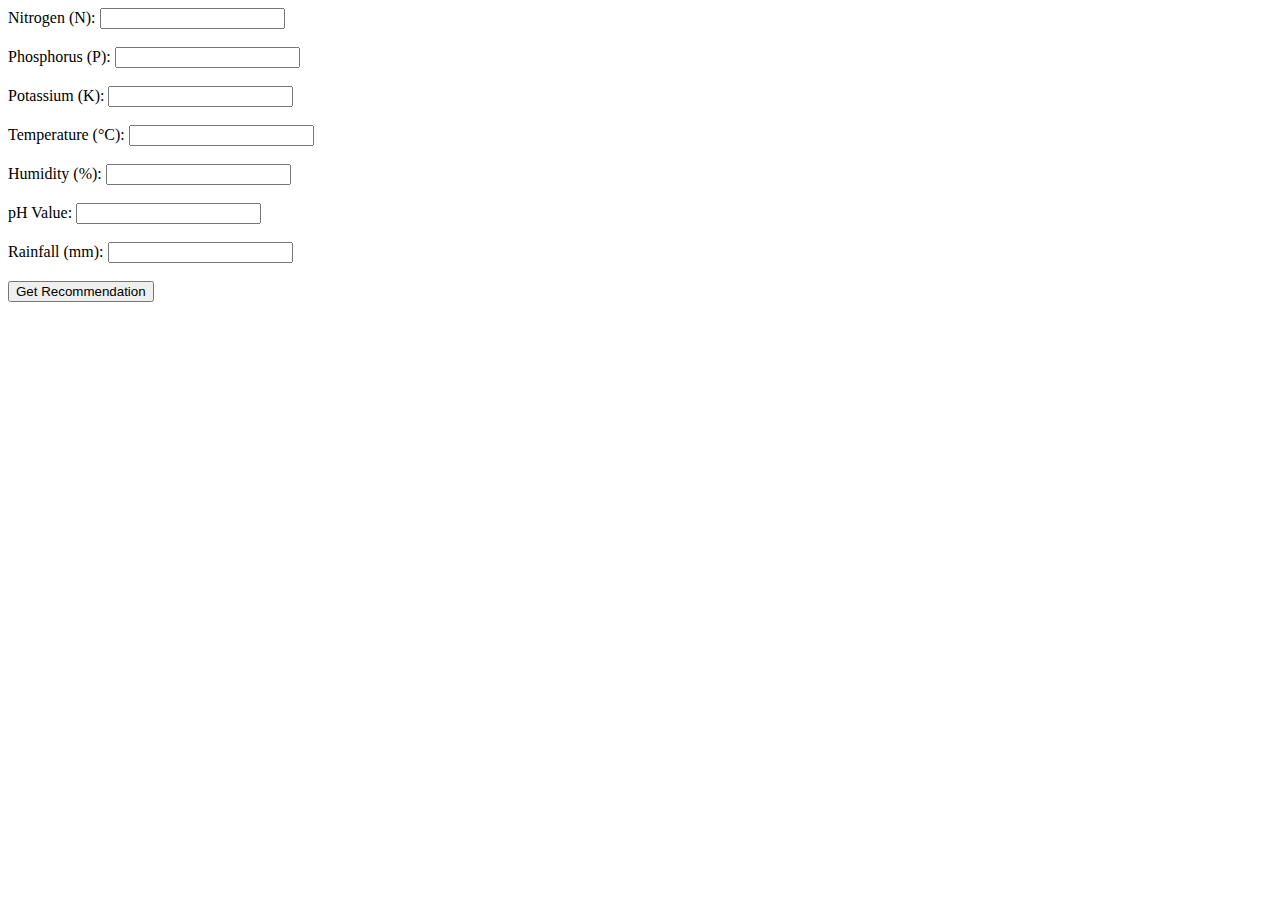
==== templates/index.html @ b46b99b2 "Initial Commit" ====
<!DOCTYPE html>
<html lang="en">
<head>
    <meta charset="UTF-8">
    <meta name="viewport" content="width=device-width, initial-scale=1.0">
    <title>Crop Recommendation</title>
    <link rel="stylesheet" href="{{ url_for('static', filename='styles.css') }}">
</head>
<body>
    <form action="/predict" method="POST">
        <label for="N">Nitrogen (N):</label>
        <input type="number" id="N" name="N" required><br><br>
    
        <label for="P">Phosphorus (P):</label>
        <input type="number" id="P" name="P" required><br><br>
    
        <label for="K">Potassium (K):</label>
        <input type="number" id="K" name="K" required><br><br>
    
        <label for="temperature">Temperature (°C):</label>
        <input type="number" id="temperature" name="temperature" step="0.1" required><br><br>
    
        <label for="humidity">Humidity (%):</label>
        <input type="number" id="humidity" name="humidity" step="0.1" required><br><br>
    
        <label for="ph">pH Value:</label>
        <input type="number" id="ph" name="ph" step="0.1" required><br><br>
    
        <label for="rainfall">Rainfall (mm):</label>
        <input type="number" id="rainfall" name="rainfall" required><br><br>
    
        <input type="submit" value="Get Recommendation">
    </form>    
</body>
</html>
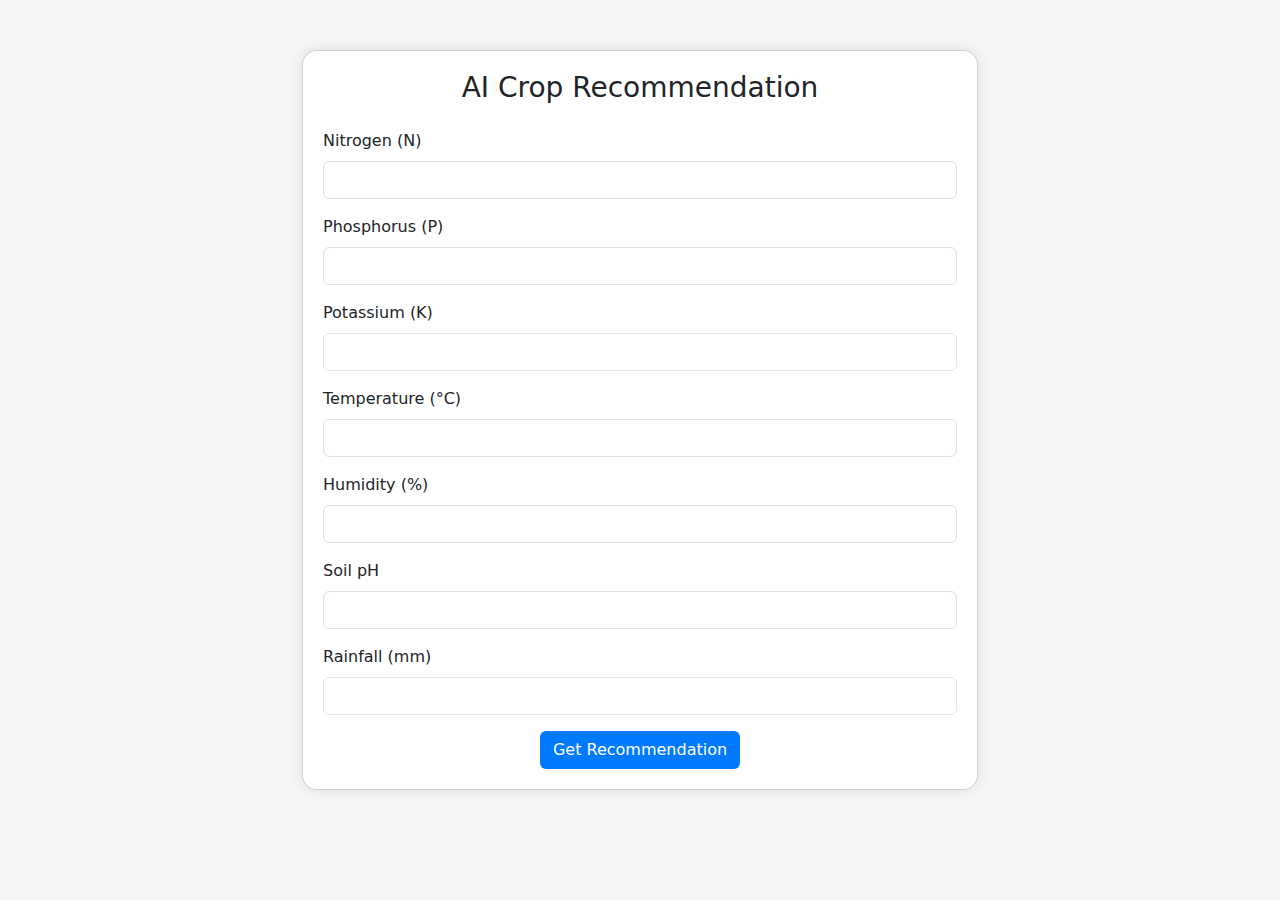
==== commit b5955562: "Enhanced UI" ====
--- a/templates/index.html
+++ b/templates/index.html
@@ -3,33 +3,133 @@
 <head>
     <meta charset="UTF-8">
     <meta name="viewport" content="width=device-width, initial-scale=1.0">
-    <title>Crop Recommendation</title>
-    <link rel="stylesheet" href="{{ url_for('static', filename='styles.css') }}">
+    <title>AI Crop Recommendation</title>
+    <link href="https://cdn.jsdelivr.net/npm/bootstrap@5.1.0/dist/css/bootstrap.min.css" rel="stylesheet">
+    <link href="https://cdnjs.cloudflare.com/ajax/libs/font-awesome/5.15.4/css/all.min.css" rel="stylesheet">
+    <style>
+        body {
+            background-color: #f4f7f6;
+        }
+        .container {
+            max-width: 700px;
+            margin-top: 50px;
+        }
+        .card {
+            border-radius: 15px;
+            padding: 20px;
+            background: #ffffff;
+            box-shadow: 0 0 15px rgba(0, 0, 0, 0.1);
+        }
+        .loading {
+            display: none;
+            text-align: center;
+        }
+        .btn-submit {
+            background-color: #007bff;
+            color: white;
+        }
+        .btn-submit:hover {
+            background-color: #0056b3;
+        }
+    </style>
 </head>
 <body>
-    <form action="/predict" method="POST">
-        <label for="N">Nitrogen (N):</label>
-        <input type="number" id="N" name="N" required><br><br>
-    
-        <label for="P">Phosphorus (P):</label>
-        <input type="number" id="P" name="P" required><br><br>
-    
-        <label for="K">Potassium (K):</label>
-        <input type="number" id="K" name="K" required><br><br>
-    
-        <label for="temperature">Temperature (°C):</label>
-        <input type="number" id="temperature" name="temperature" step="0.1" required><br><br>
-    
-        <label for="humidity">Humidity (%):</label>
-        <input type="number" id="humidity" name="humidity" step="0.1" required><br><br>
-    
-        <label for="ph">pH Value:</label>
-        <input type="number" id="ph" name="ph" step="0.1" required><br><br>
-    
-        <label for="rainfall">Rainfall (mm):</label>
-        <input type="number" id="rainfall" name="rainfall" required><br><br>
-    
-        <input type="submit" value="Get Recommendation">
-    </form>    
+
+<div class="container">
+    <div class="card">
+        <h3 class="card-title text-center mb-4">AI Crop Recommendation</h3>
+        <form id="cropForm" method="POST" action="/predict">
+
+            <!-- <div class="mb-3">
+                <label for="N" class="form-label">Nitrogen (N)</label>
+                <input type="number" class="form-control" id="N" name="N" required>
+            </div>
+
+            <div class="mb-3">
+                <label for="P" class="form-label">Phosphorus (P)</label>
+                <input type="number" class="form-control" id="P" name="P" required>
+            </div>
+
+            <div class="mb-3">
+                <label for="K" class="form-label">Potassium (K)</label>
+                <input type="number" class="form-control" id="K" name="K" required>
+            </div>
+
+            <div class="mb-3">
+                <label for="temperature" class="form-label">Temperature (°C)</label>
+                <input type="number" class="form-control" id="temperature" name="temperature" required>
+            </div>
+
+            <div class="mb-3">
+                <label for="humidity" class="form-label">Humidity (%)</label>
+                <input type="number" class="form-control" id="humidity" name="humidity" required>
+            </div>
+
+            <div class="mb-3">
+                <label for="ph" class="form-label">Soil pH</label>
+                <input type="number" class="form-control" id="ph" name="ph" required>
+            </div>
+
+            <div class="mb-3">
+                <label for="rainfall" class="form-label">Rainfall (mm)</label>
+                <input type="number" class="form-control" id="rainfall" name="rainfall" required>
+            </div> -->
+
+
+            <div class="mb-3">
+                <label for="N" class="form-label">Nitrogen (N)</label>
+                <input type="number" class="form-control" id="N" name="N" step="any" required>
+            </div>
+            <div class="mb-3">
+                <label for="P" class="form-label">Phosphorus (P)</label>
+                <input type="number" class="form-control" id="P" name="P" step="any" required>
+            </div>
+            <div class="mb-3">
+                <label for="K" class="form-label">Potassium (K)</label>
+                <input type="number" class="form-control" id="K" name="K" step="any" required>
+            </div>
+            <div class="mb-3">
+                <label for="temperature" class="form-label">Temperature (°C)</label>
+                <input type="number" class="form-control" id="temperature" name="temperature" step="any" required>
+            </div>
+            <div class="mb-3">
+                <label for="humidity" class="form-label">Humidity (%)</label>
+                <input type="number" class="form-control" id="humidity" name="humidity" step="any" required>
+            </div>
+            <div class="mb-3">
+                <label for="ph" class="form-label">Soil pH</label>
+                <input type="number" class="form-control" id="ph" name="ph" step="any" required>
+            </div>
+            <div class="mb-3">
+                <label for="rainfall" class="form-label">Rainfall (mm)</label>
+                <input type="number" class="form-control" id="rainfall" name="rainfall" step="any" required>
+            </div>
+            
+            <div class="d-flex justify-content-center">
+                <button type="submit" class="btn btn-submit">Get Recommendation</button>
+            </div>
+        </form>
+
+
+        
+
+        <!-- Loading spinner -->
+        <div class="loading">
+            <img src="https://i.gifer.com/YCZH.gif" alt="Loading..." width="100">
+        </div>
+    </div>
+</div>
+
+<script>
+    // Show loading spinner on form submission
+    const form = document.getElementById('cropForm');
+    const loading = document.querySelector('.loading');
+
+    form.addEventListener('submit', function(e) {
+        loading.style.display = 'block'; // Show loading spinner
+    });
+</script>
+
+<script src="https://cdn.jsdelivr.net/npm/bootstrap@5.1.0/dist/js/bootstrap.bundle.min.js"></script>
 </body>
 </html>
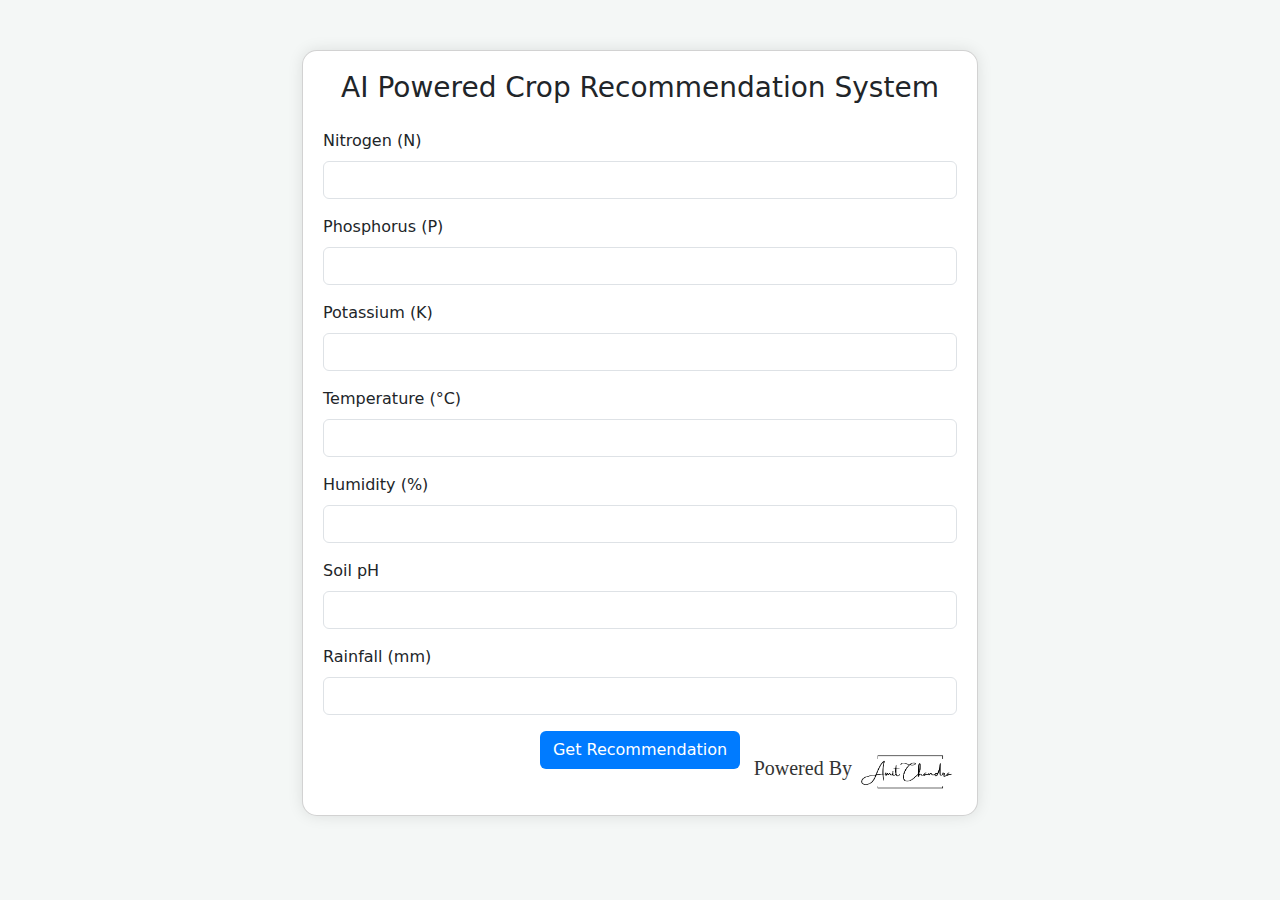
==== commit 239d5085: "Enhanced UI" ====
--- a/templates/index.html
+++ b/templates/index.html
@@ -3,7 +3,7 @@
 <head>
     <meta charset="UTF-8">
     <meta name="viewport" content="width=device-width, initial-scale=1.0">
-    <title>AI Crop Recommendation</title>
+    <title>AI Powered Crop Recommendation System</title>
     <link href="https://cdn.jsdelivr.net/npm/bootstrap@5.1.0/dist/css/bootstrap.min.css" rel="stylesheet">
     <link href="https://cdnjs.cloudflare.com/ajax/libs/font-awesome/5.15.4/css/all.min.css" rel="stylesheet">
     <style>
@@ -31,13 +31,31 @@
         .btn-submit:hover {
             background-color: #0056b3;
         }
+        #signature {
+            display: flex; 
+            align-items: center; 
+            justify-content: end;
+            margin-top: -20px;
+        }
+
+        .powered-by {
+            font-family: 'Brush Script MT', cursive; 
+            font-size: 20px;
+            color: #333; 
+            margin-right: 5px; 
+        }
+
+        .signature-image {
+            width: 100px; 
+            height: auto; 
+        }
     </style>
 </head>
 <body>
 
 <div class="container">
     <div class="card">
-        <h3 class="card-title text-center mb-4">AI Crop Recommendation</h3>
+        <h3 class="card-title text-center mb-4">AI Powered Crop Recommendation System</h3>
         <form id="cropForm" method="POST" action="/predict">
 
             <!-- <div class="mb-3">
@@ -108,6 +126,13 @@
             <div class="d-flex justify-content-center">
                 <button type="submit" class="btn btn-submit">Get Recommendation</button>
             </div>
+
+            <div id="signature">
+                <h3 class="powered-by">Powered By</h3>
+                <a href="https://www.linkedin.com/in/connect-amit-chandra/" target="_blank">
+                  <img src="/static/images/signature.png" alt="Amit Chandra" class="signature-image">
+                </a>
+            </div>
         </form>
 
 
@@ -115,7 +140,7 @@
 
         <!-- Loading spinner -->
         <div class="loading">
-            <img src="https://i.gifer.com/YCZH.gif" alt="Loading..." width="100">
+            <img src="/static/images/loading.gif" alt="Loading..." width="100">
         </div>
     </div>
 </div>
